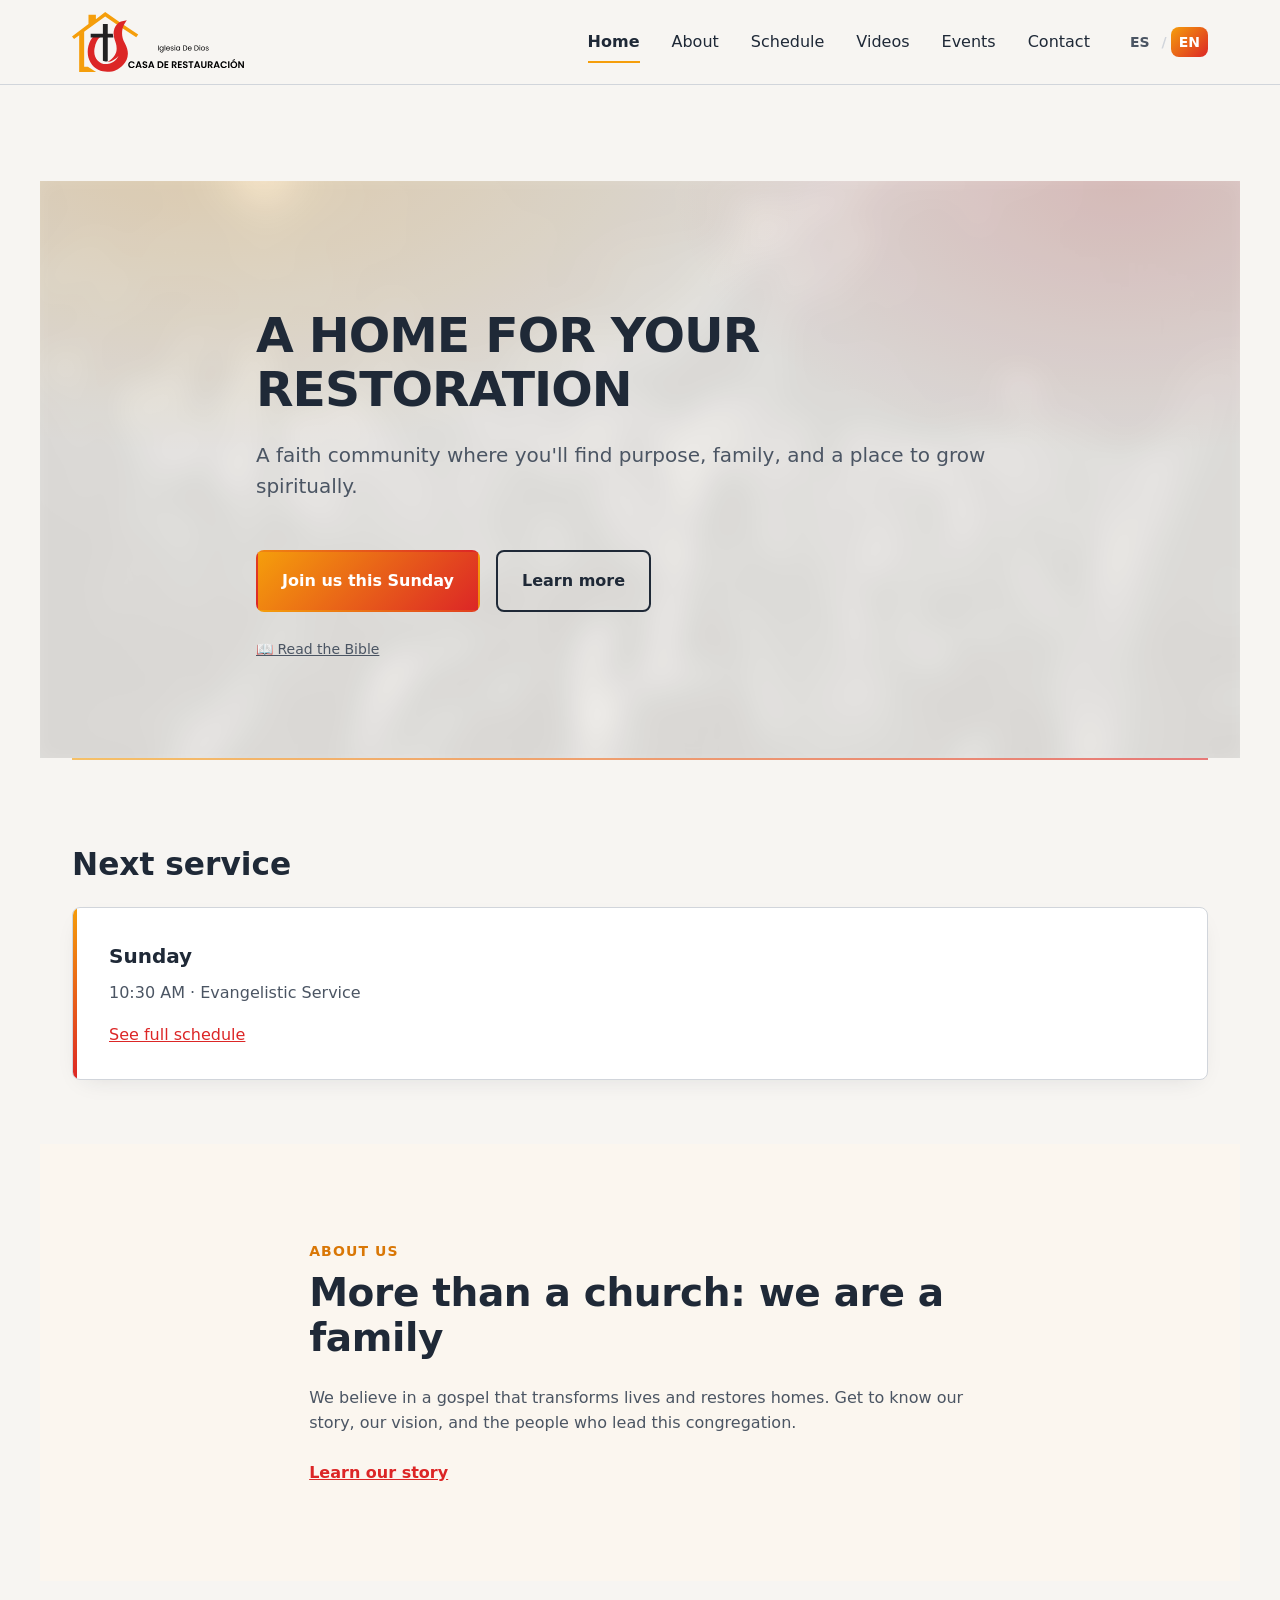
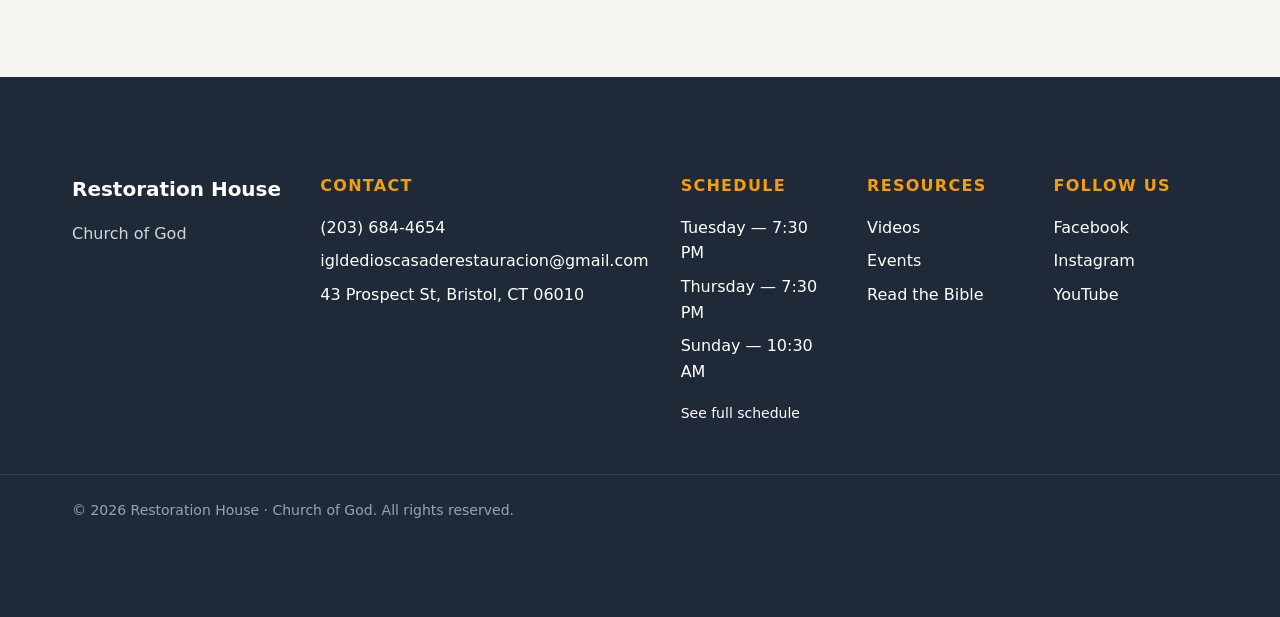
==== en/index.html @ dccf90e0 "Primera Version Del Sitio" ====
<!DOCTYPE html>
<html lang="en">
<head>
<meta charset="UTF-8">
<meta name="viewport" content="width=device-width, initial-scale=1.0">
<title>Restoration House — Church of God</title>

<link rel="stylesheet" href="../tokens.css">
<link rel="stylesheet" href="../layout.css">
<link rel="stylesheet" href="../home.css">
</head>
<body>

  <a class="skip-link" href="#main-content">Skip to main content</a>

  <!-- ==========================================================
       HEADER (shared design, English copy)
       ========================================================== -->
  <header class="site-header" data-component="Header">
    <div class="site-header__inner">

      <a class="site-header__brand" href="index.html" aria-label="Restoration House — Home">
        <img class="site-header__logo" src="../assets/logo.svg" alt="Restoration House — Church of God">
      </a>

      <button
        class="nav-toggle"
        type="button"
        aria-expanded="false"
        aria-controls="primary-navigation"
        data-nav-toggle
      >
        <span class="nav-toggle__bar"></span>
        <span class="nav-toggle__bar"></span>
        <span class="nav-toggle__bar"></span>
        <span class="visually-hidden">Open menu</span>
      </button>

      <div class="site-header__nav-group">
        <nav class="site-nav" id="primary-navigation" aria-label="Main navigation" data-nav>
          <ul class="site-nav__list">
            <li><a href="index.html" aria-current="page">Home</a></li>
            <li><a href="about.html">About</a></li>
            <li><a href="schedule.html">Schedule</a></li>
            <li><a href="videos.html">Videos</a></li>
            <li><a href="events.html">Events</a></li>
            <li><a href="contact.html">Contact</a></li>
          </ul>
        </nav>

        <div class="lang-switch" aria-label="Language selector">
          <a href="../index.html" lang="es" hreflang="es">ES</a>
          <span class="lang-switch__divider" aria-hidden="true">/</span>
          <a href="index.html" aria-current="true" lang="en">EN</a>
        </div>
      </div>

    </div>
  </header>

  <!-- ==========================================================
       MAIN — Hero, ServiceHighlight, AboutTeaser
       ========================================================== -->
  <main id="main-content" class="site-main">
    <div class="container">

      <section class="hero" data-component="Hero" aria-labelledby="hero-heading">
        <div class="hero__photo" aria-hidden="true"></div>
        <div class="hero__inner">
          <h1 id="hero-heading" class="hero__title">
            A home for your restoration
          </h1>
          <p class="hero__lead">
            A faith community where you'll find purpose, family, and a place
            to grow spiritually.
          </p>
          <div class="hero__actions">
            <a class="btn btn--primary" href="#service-highlight">
              Join us this Sunday
            </a>
            <a class="btn btn--secondary" href="about.html">
              Learn more
            </a>
          </div>
          <p class="hero__resource">
            <a href="https://www.bible.com/" target="_blank" rel="noopener">
              📖 Read the Bible
            </a>
          </p>
        </div>
      </section>

      <section
        class="service-highlight"
        id="service-highlight"
        data-component="ServiceHighlight"
        aria-labelledby="service-highlight-heading"
      >
        <h2 id="service-highlight-heading" class="service-highlight__title">
          Next service
        </h2>

        <div
          class="service-highlight__card"
          data-service-highlight
          aria-live="polite"
        >
          <p class="service-highlight__loading" data-service-loading>
            Loading schedule…
          </p>
        </div>

        <template id="service-highlight-template">
          <p class="service-highlight__day"></p>
          <p class="service-highlight__meta"></p>
          <a class="service-highlight__link" href="schedule.html">See full schedule</a>
        </template>
      </section>

      <section class="about-teaser" data-component="AboutTeaser" aria-labelledby="about-teaser-heading">
        <div class="about-teaser__content">
          <p class="about-teaser__eyebrow">About us</p>
          <h2 id="about-teaser-heading" class="about-teaser__title">
            More than a church: we are a family
          </h2>
          <p class="about-teaser__text">
            We believe in a gospel that transforms lives and restores homes.
            Get to know our story, our vision, and the people who lead this
            congregation.
          </p>
          <a class="about-teaser__link" href="about.html">
            Learn our story
          </a>
        </div>
      </section>

    </div>
  </main>

  <!-- ==========================================================
       FOOTER
       ========================================================== -->
  <footer class="site-footer" data-component="Footer">
    <div class="container site-footer__inner">

      <div class="site-footer__block">
        <h2 class="site-footer__heading">Restoration House</h2>
        <p class="site-footer__text">Church of God</p>
      </div>

      <div class="site-footer__block">
        <h3 class="site-footer__heading site-footer__heading--small">Contact</h3>
        <ul class="site-footer__list">
          <li><a href="tel:+12036844654">(203) 684-4654</a></li>
          <li><a href="mailto:igldedioscasaderestauracion@gmail.com">igldedioscasaderestauracion@gmail.com</a></li>
          <li>43 Prospect St, Bristol, CT 06010</li>
        </ul>
      </div>

      <div class="site-footer__block">
        <h3 class="site-footer__heading site-footer__heading--small">Schedule</h3>
        <ul class="site-footer__list" data-footer-schedule>
          <!-- Populated by ../home.js from data/horarios.json -->
        </ul>
        <a class="site-footer__link-inline" href="schedule.html">See full schedule</a>
      </div>

      <div class="site-footer__block">
        <h3 class="site-footer__heading site-footer__heading--small">Resources</h3>
        <ul class="site-footer__list">
          <li><a href="videos.html">Videos</a></li>
          <li><a href="events.html">Events</a></li>
          <li><a href="https://www.bible.com/" target="_blank" rel="noopener">Read the Bible</a></li>
        </ul>
      </div>

      <div class="site-footer__block">
        <h3 class="site-footer__heading site-footer__heading--small">Follow us</h3>
        <ul class="site-footer__social">
          <li><a href="#" aria-label="Restoration House on Facebook">Facebook</a></li>
          <li><a href="#" aria-label="Restoration House on Instagram">Instagram</a></li>
          <li><a href="#" aria-label="Restoration House on YouTube">YouTube</a></li>
        </ul>
      </div>

    </div>

    <div class="site-footer__legal">
      <div class="container">
        <p>&copy; <span data-current-year>2026</span> Restoration House · Church of God. All rights reserved.</p>
      </div>
    </div>
  </footer>

  <script src="../layout.js"></script>
  <script src="../home.js"></script>
</body>
</html>
---- tokens.css ----
/* ==========================================================================
   Casa de Restauración — Iglesia De Dios
   tokens.css — Fuente única de verdad para color, tipografía y espaciado.
   Ningún componente debe usar valores hardcodeados fuera de este archivo.
   ========================================================================== */

:root {

  /* ------------------------------------------------------------------------
     1. COLOR
     Oro y rojo son acentos (~10% combinado), nunca fondos dominantes.
     ------------------------------------------------------------------------ */

  /* Acento primario — Oro Gloria */
  --color-gold: #F59E0B;
  --color-gold-hover: #D97706;

  /* Acento secundario — Rojo Escarlata */
  --color-scarlet: #DC2626;
  --color-scarlet-hover: #B91C1C;

  /* Neutros — Gris Base */
  --color-base: #1F2937;
  --color-base-soft: #4B5563;

  /* Superficies */
  --color-surface: #FFFFFF;
  --color-surface-alt: #F9FAFB;

  /* Foco / accesibilidad */
  --color-focus: #F59E0B;

  /* Estados de formulario */
  --color-border-default: #D1D5DB;
  --color-error: #DC2626;
  --color-success: #16A34A;

  /* Fondo base del sitio — crema cálido, no blanco puro.
     Es lo que rompe la sensación de "plantilla" en todas las secciones,
     no solo en el Hero. */
  --color-cream: #F7F5F2;

  /* Superficie de firma (reservada; ya no es el fondo del Hero) */
  --color-ink: #14110F;
  --color-ink-soft: #241E1A;
  --color-on-ink: #FFFFFF;
  --color-on-ink-soft: #C9C2BA;

  /* Superficie cálida alterna — reemplaza el gris plano entre secciones */
  --color-surface-warm: #FBF6EF;

  /* Degradado de marca — la "llama" del logo, usado con moderación
     en glows, divisores de sección y el botón primario. */
  --gradient-flame: linear-gradient(135deg, var(--color-gold) 0%, var(--color-scarlet) 100%);
  --gradient-flame-soft: linear-gradient(135deg, var(--color-gold-hover) 0%, var(--color-scarlet-hover) 100%);
  --shadow-elevated: 0 20px 60px -20px rgba(220, 38, 38, 0.35);

  /* ------------------------------------------------------------------------
     2. TIPOGRAFÍA
     Escala modular: base 16px, razón 1.25 (tercera mayor).
     Tamaños en rem para respetar preferencias de zoom del usuario.
     ------------------------------------------------------------------------ */

  /* Familias (asignar la fuente real en el proyecto de fuentes) */
  --font-display: 'Sans Display', system-ui, sans-serif;
  --font-body: 'Sans Body', system-ui, sans-serif;

  /* Tamaños — desktop */
  --text-h1: 3.052rem;      /* ~49px */
  --text-h2: 2.441rem;      /* ~39px */
  --text-h3: 1.953rem;      /* ~31px */
  --text-h4: 1.25rem;       /* ~20px */
  --text-body-lg: 1.25rem;  /* ~20px */
  --text-body: 1rem;        /* 16px  — piso mínimo, nunca baja de aquí */
  --text-small: 0.875rem;   /* ~14px */
  --text-eyebrow: 0.875rem; /* ~14px */

  /* Tamaños — móvil (sobrescribir en breakpoint, ver ejemplo abajo) */
  --text-h1-mobile: 2.441rem;
  --text-h2-mobile: 1.953rem;
  --text-h3-mobile: 1.563rem;
  --text-h4-mobile: 1.125rem;
  --text-body-lg-mobile: 1.125rem;
  --text-eyebrow-mobile: 0.8125rem;

  /* Pesos */
  --font-weight-regular: 400;
  --font-weight-medium: 500;
  --font-weight-semibold: 600;
  --font-weight-bold: 700;

  /* Line-height */
  --leading-h1: 1.1;
  --leading-h2: 1.15;
  --leading-h3: 1.2;
  --leading-h4: 1.3;
  --leading-body: 1.6;
  --leading-body-lg: 1.55;
  --leading-small: 1.5;
  --leading-eyebrow: 1.2;

  /* Letter-spacing */
  --tracking-h1: -0.02em;
  --tracking-h2: -0.01em;
  --tracking-h3: 0em;
  --tracking-body: 0em;
  --tracking-small: 0.01em;
  --tracking-eyebrow: 0.08em;

  /* Ancho máximo de lectura */
  --measure-max: 65ch;

  /* ------------------------------------------------------------------------
     3. ESPACIADO
     Sistema en base 8px. Prohibido usar valores fuera de esta escala.
     ------------------------------------------------------------------------ */

  --space-1: 0.25rem;  /* 4px  — ajustes micro (icono ↔ texto) */
  --space-2: 0.5rem;   /* 8px  — interior de badges, gaps mínimos */
  --space-3: 1rem;     /* 16px — padding interno de botones e inputs */
  --space-4: 1.5rem;   /* 24px — padding interno de tarjetas */
  --space-5: 2rem;     /* 32px — separación entre bloques de una sección */
  --space-6: 3rem;     /* 48px — margen entre subsecciones */
  --space-7: 4rem;     /* 64px — padding vertical de sección (móvil) */
  --space-8: 6rem;     /* 96px — padding vertical de sección (desktop) */
  --space-9: 8rem;     /* 128px — separación hero / momentos de respiro */

  /* ------------------------------------------------------------------------
     4. LAYOUT
     ------------------------------------------------------------------------ */

  --container-max: 1200px;
  --container-padding-mobile: var(--space-4);
  --container-padding-desktop: var(--space-5);

  /* ------------------------------------------------------------------------
     5. INTERACCIÓN
     ------------------------------------------------------------------------ */

  --transition-interactive: all 150ms ease-out;
  --radius-default: 8px;
  --focus-ring: 3px solid var(--color-focus);
  --focus-ring-offset: 2px;
  --tap-target-min: 44px;
}

/* ==========================================================================
   Ajuste responsivo de escala tipográfica.
   Ejemplo de aplicación — el componente consume --text-h1, etc.,
   y este breakpoint reasigna el valor mobile al token base.
   ========================================================================== */
@media (max-width: 768px) {
  :root {
    --text-h1: var(--text-h1-mobile);
    --text-h2: var(--text-h2-mobile);
    --text-h3: var(--text-h3-mobile);
    --text-h4: var(--text-h4-mobile);
    --text-body-lg: var(--text-body-lg-mobile);
    --text-eyebrow: var(--text-eyebrow-mobile);
  }
}

/* ==========================================================================
   Accesibilidad — respeta la preferencia de movimiento reducido.
   ========================================================================== */
@media (prefers-reduced-motion: reduce) {
  :root {
    --transition-interactive: none;
  }
}
---- layout.css ----
/* ==========================================================================
   layout.css — Header, contenedor principal y Footer.
   Toda medida, color y tipografía proviene de tokens.css.
   No se introducen valores mágicos en este archivo.
   ========================================================================== */

/* --------------------------------------------------------------------------
   Reset mínimo + base
   -------------------------------------------------------------------------- */
*, *::before, *::after { box-sizing: border-box; }

body {
  margin: 0;
  font-family: var(--font-body);
  font-size: var(--text-body);
  line-height: var(--leading-body);
  color: var(--color-base);
  /* Crema cálido en todo el sitio — el Hero añade su propio resplandor
     de color arriba, que se desvanece hacia este mismo tono. */
  background: var(--color-cream);
}

.visually-hidden {
  position: absolute;
  width: 1px; height: 1px;
  padding: 0; margin: -1px;
  overflow: hidden;
  clip: rect(0, 0, 0, 0);
  white-space: nowrap;
  border: 0;
}

.skip-link {
  position: absolute;
  left: var(--space-3);
  top: -100px;
  background: var(--color-base);
  color: var(--color-surface);
  padding: var(--space-2) var(--space-4);
  border-radius: var(--radius-default);
  z-index: 100;
  transition: var(--transition-interactive);
}
.skip-link:focus {
  top: var(--space-3);
  outline: var(--focus-ring);
  outline-offset: var(--focus-ring-offset);
}

/* --------------------------------------------------------------------------
   Contenedor principal — regla única de ancho para todo el sitio
   -------------------------------------------------------------------------- */
.container {
  max-width: var(--container-max);
  margin-inline: auto;
  padding-inline: var(--container-padding-mobile);
}

@media (min-width: 768px) {
  .container {
    padding-inline: var(--container-padding-desktop);
  }
}

/* --------------------------------------------------------------------------
   HEADER — sticky
   -------------------------------------------------------------------------- */
.site-header {
  position: sticky;
  top: 0;
  z-index: 50;
  background: rgba(247, 245, 242, 0.92);
  backdrop-filter: blur(8px);
  border-bottom: 1px solid var(--color-border-default);
}

.site-header__inner {
  max-width: var(--container-max);
  margin-inline: auto;
  padding-inline: var(--container-padding-mobile);
  height: 84px;
  display: flex;
  align-items: center;
  justify-content: space-between;
  gap: var(--space-4);
}

.site-header__nav-group {
  display: flex;
  align-items: center;
  gap: var(--space-5);
}

@media (min-width: 768px) {
  .site-header__inner {
    padding-inline: var(--container-padding-desktop);
  }
}

.site-header__brand {
  display: flex;
  align-items: center;
  gap: var(--space-2);
  text-decoration: none;
  color: var(--color-base);
  flex-shrink: 0;
}

.site-header__logo {
  height: 60px;
  width: auto;
  display: block;
}

/* --------------------------------------------------------------------------
   Navegación primaria
   -------------------------------------------------------------------------- */
.site-nav__list {
  list-style: none;
  display: flex;
  gap: var(--space-5);
  margin: 0;
  padding: 0;
}

.site-nav__list a {
  position: relative;
  display: inline-block;
  padding-block: var(--space-2);
  color: var(--color-base);
  text-decoration: none;
  font-weight: var(--font-weight-medium);
  font-size: var(--text-body);
  transition: var(--transition-interactive);
}

/* Subrayado oro animado — crece de 0 a 100% en hover */
.site-nav__list a::after {
  content: "";
  position: absolute;
  left: 0;
  bottom: 0;
  height: 2px;
  width: 0%;
  background: var(--color-gold);
  transition: var(--transition-interactive);
}

.site-nav__list a:hover::after {
  width: 100%;
}

/* Página actual — subrayado persistente + peso mayor */
.site-nav__list a[aria-current="page"] {
  font-weight: var(--font-weight-semibold);
}
.site-nav__list a[aria-current="page"]::after {
  width: 100%;
}

.site-nav__list a:focus-visible {
  outline: var(--focus-ring);
  outline-offset: var(--focus-ring-offset);
  border-radius: 2px;
}

/* --------------------------------------------------------------------------
   Toggle de menú móvil
   -------------------------------------------------------------------------- */
.nav-toggle {
  display: none;
  flex-direction: column;
  justify-content: center;
  gap: 5px;
  width: var(--tap-target-min);
  height: var(--tap-target-min);
  background: none;
  border: none;
  cursor: pointer;
}

.nav-toggle__bar {
  width: 24px;
  height: 2px;
  background: var(--color-base);
  transition: var(--transition-interactive);
}

.nav-toggle:focus-visible {
  outline: var(--focus-ring);
  outline-offset: var(--focus-ring-offset);
}

@media (max-width: 767px) {
  .nav-toggle { display: flex; }

  .site-nav {
    position: absolute;
    top: 84px;
    left: 0;
    right: 0;
    background: var(--color-surface);
    border-bottom: 1px solid var(--color-border-default);
    max-height: 0;
    overflow: hidden;
    transition: var(--transition-interactive);
  }

  .site-nav[data-open="true"] {
    max-height: 320px;
  }

  .site-nav__list {
    flex-direction: column;
    gap: 0;
    padding: var(--space-3) var(--container-padding-mobile) var(--space-4);
  }

  .site-nav__list a {
    display: block;
    padding-block: var(--space-3);
  }
}

/* --------------------------------------------------------------------------
   LANGUAGE SWITCH — selector ES / EN en el header
   -------------------------------------------------------------------------- */
.lang-switch {
  display: flex;
  align-items: center;
  gap: var(--space-1);
  font-size: var(--text-small);
  font-weight: var(--font-weight-semibold);
}

.lang-switch a {
  padding: var(--space-1) var(--space-2);
  border-radius: var(--radius-default);
  color: var(--color-base-soft);
  text-decoration: none;
  transition: var(--transition-interactive);
}

.lang-switch a:hover {
  color: var(--color-scarlet);
}

.lang-switch a:focus-visible {
  outline: var(--focus-ring);
  outline-offset: var(--focus-ring-offset);
}

.lang-switch a[aria-current="true"] {
  color: var(--color-surface);
  background: var(--gradient-flame);
}

.lang-switch__divider {
  color: var(--color-border-default);
}

/* --------------------------------------------------------------------------
   BUTTON — componente compartido (Home, CTABand de páginas internas, etc.)
   -------------------------------------------------------------------------- */
.btn {
  display: inline-flex;
  align-items: center;
  justify-content: center;
  min-height: var(--tap-target-min);
  padding: var(--space-3) var(--space-4);
  border-radius: var(--radius-default);
  font-weight: var(--font-weight-semibold);
  text-decoration: none;
  font-size: var(--text-body);
  transition: var(--transition-interactive);
  border: 2px solid transparent;
  cursor: pointer;
}

.btn--primary {
  background: var(--gradient-flame);
  color: var(--color-on-ink);
}
.btn--primary:hover {
  background: var(--gradient-flame-soft);
  transform: translateY(-1px);
  box-shadow: var(--shadow-elevated);
}
.btn--primary:active {
  transform: translateY(0);
  box-shadow: none;
}
.btn--primary:focus-visible {
  outline: var(--focus-ring);
  outline-offset: var(--focus-ring-offset);
}

.btn--secondary {
  background: transparent;
  border-color: var(--color-base);
  color: var(--color-base);
}
.btn--secondary:hover {
  background: var(--color-base);
  color: var(--color-surface);
}
.btn--secondary:active {
  background: #111827;
}
.btn--secondary:focus-visible {
  outline: var(--focus-ring);
  outline-offset: var(--focus-ring-offset);
}

/* Variante para uso sobre --color-ink (ej. Hero): invierte el contraste */
.btn--on-ink {
  border-color: var(--color-on-ink-soft);
  color: var(--color-on-ink);
}
.btn--on-ink:hover {
  background: var(--color-on-ink);
  color: var(--color-ink);
}
.btn--on-ink:active {
  background: var(--color-on-ink-soft);
}

/* --------------------------------------------------------------------------
   PAGE HEADER + BREADCRUMB — compartido por todas las páginas internas
   -------------------------------------------------------------------------- */
.breadcrumb {
  display: flex;
  gap: var(--space-2);
  align-items: center;
  font-size: var(--text-small);
  color: var(--color-base-soft);
  margin-bottom: var(--space-4);
}

.breadcrumb a {
  color: var(--color-base-soft);
  text-decoration: none;
  transition: var(--transition-interactive);
}
.breadcrumb a:hover {
  color: var(--color-scarlet);
}
.breadcrumb a:focus-visible {
  outline: var(--focus-ring);
  outline-offset: var(--focus-ring-offset);
}

.breadcrumb [aria-current="page"] {
  color: var(--color-base);
  font-weight: var(--font-weight-medium);
}

.page-header {
  max-width: var(--measure-max);
  padding-block-end: var(--space-6);
}

.page-header__title {
  font-family: var(--font-display);
  font-size: var(--text-h1);
  font-weight: var(--font-weight-bold);
  line-height: var(--leading-h1);
  letter-spacing: var(--tracking-h1);
  color: var(--color-base);
  margin: 0 0 var(--space-3);
}

.page-header__lead {
  font-size: var(--text-body-lg);
  line-height: var(--leading-body-lg);
  color: var(--color-base-soft);
  margin: 0;
}

/* --------------------------------------------------------------------------
   CTA BAND — cierre estándar compartido por páginas internas
   -------------------------------------------------------------------------- */
.cta-band {
  padding-block: var(--space-8);
  position: relative;
  text-align: center;
}
.cta-band::before {
  content: "";
  position: absolute;
  top: 0; left: 0; right: 0;
  height: 2px;
  background: var(--gradient-flame);
  opacity: 0.6;
}

.cta-band__title {
  font-family: var(--font-display);
  font-size: var(--text-h3);
  font-weight: var(--font-weight-semibold);
  color: var(--color-base);
  margin: 0 0 var(--space-2);
}

.cta-band__text {
  font-size: var(--text-body);
  color: var(--color-base-soft);
  margin: 0 0 var(--space-5);
}

/* --------------------------------------------------------------------------
   MAIN
   -------------------------------------------------------------------------- */
.site-main {
  padding-block: var(--space-7);
}

@media (min-width: 1024px) {
  .site-main {
    padding-block: var(--space-8);
  }
}

/* --------------------------------------------------------------------------
   FOOTER
   -------------------------------------------------------------------------- */
.site-footer {
  background: var(--color-base);
  color: var(--color-surface);
  padding-block: var(--space-8);
}

.site-footer__inner {
  display: grid;
  grid-template-columns: 1fr;
  gap: var(--space-6);
}

@media (min-width: 768px) {
  .site-footer__inner {
    grid-template-columns: 1.4fr 1fr 1fr;
    gap: var(--space-5);
  }
}

@media (min-width: 1024px) {
  .site-footer__inner {
    grid-template-columns: 1.4fr 1fr 1fr 1fr 1fr;
  }
}

.site-footer__heading {
  font-family: var(--font-display);
  font-size: var(--text-h4);
  font-weight: var(--font-weight-semibold);
  margin: 0 0 var(--space-3);
  color: var(--color-surface);
}

.site-footer__heading--small {
  font-size: var(--text-body);
  text-transform: uppercase;
  letter-spacing: var(--tracking-eyebrow);
  color: var(--color-gold);
}

.site-footer__text {
  margin: 0;
  color: #D1D5DB;
}

.site-footer__list,
.site-footer__social {
  list-style: none;
  margin: 0 0 var(--space-3);
  padding: 0;
  display: flex;
  flex-direction: column;
  gap: var(--space-2);
}

.site-footer__list a,
.site-footer__social a,
.site-footer__link-inline {
  color: var(--color-surface);
  text-decoration: none;
  border-bottom: 1px solid transparent;
  transition: var(--transition-interactive);
}

.site-footer__list a:hover,
.site-footer__social a:hover,
.site-footer__link-inline:hover {
  color: var(--color-gold);
  border-bottom-color: var(--color-gold);
}

.site-footer__list a:focus-visible,
.site-footer__social a:focus-visible,
.site-footer__link-inline:focus-visible {
  outline: var(--focus-ring);
  outline-offset: var(--focus-ring-offset);
}

.site-footer__link-inline {
  display: inline-block;
  font-size: var(--text-small);
}

.site-footer__legal {
  border-top: 1px solid #374151;
  margin-top: var(--space-6);
  padding-top: var(--space-4);
}

.site-footer__legal p {
  margin: 0;
  font-size: var(--text-small);
  color: #9CA3AF;
}
---- home.css ----
/* ==========================================================================
   home.css — Estilos específicos de la página Home.
   Header/Footer viven en layout.css; este archivo solo cubre
   Hero, ServiceHighlight y AboutTeaser.
   ========================================================================== */

/* --------------------------------------------------------------------------
   HERO
   Fondo crema con dos resplandores suaves (oro y escarlata) posicionados
   arriba, que se desvanecen hacia el mismo crema del resto del sitio.
   Esta transición de color es la firma visual de la página.
   -------------------------------------------------------------------------- */
.hero {
  position: relative;
  overflow: hidden;
  max-width: none;
  margin-inline: calc(-1 * var(--container-padding-mobile));
  padding: var(--space-9) var(--container-padding-mobile) var(--space-8);
  background:
    radial-gradient(1100px 600px at 15% -10%, rgba(245, 158, 11, 0.22), transparent 55%),
    radial-gradient(900px 550px at 90% 0%, rgba(220, 38, 38, 0.16), transparent 50%),
    var(--color-cream);
  color: var(--color-base);
}

@media (min-width: 768px) {
  .hero {
    margin-inline: calc(-1 * var(--container-padding-desktop));
    padding-inline: var(--container-padding-desktop);
  }
}

/* Capa de fotografía: muy desenfocada y tenue, en escala de grises,
   mezclada por "multiply" para que se funda con el crema en vez de
   verse como una foto pegada encima. */
.hero__photo {
  position: absolute;
  inset: -20px;
  background: url('assets/hero-bg.jpg') center 30% / cover no-repeat;
  filter: blur(16px) grayscale(1) contrast(1.05);
  opacity: 0.12;
  mix-blend-mode: multiply;
  z-index: 0;
}

.hero__inner {
  position: relative;
  z-index: 1;
  max-width: 48rem;
  margin-inline: auto;
}

.hero__eyebrow {
  font-size: var(--text-eyebrow);
  font-weight: var(--font-weight-semibold);
  letter-spacing: var(--tracking-eyebrow);
  text-transform: uppercase;
  color: var(--color-scarlet);
  margin: 0 0 var(--space-3);
}

.hero__title {
  font-family: var(--font-display);
  font-size: var(--text-h1);
  font-weight: var(--font-weight-bold);
  line-height: var(--leading-h1);
  letter-spacing: var(--tracking-h1);
  text-transform: uppercase;
  color: var(--color-base);
  margin: 0 0 var(--space-4);
}

.hero__lead {
  font-size: var(--text-body-lg);
  line-height: var(--leading-body-lg);
  color: var(--color-base-soft);
  max-width: var(--measure-max);
  margin: 0 0 var(--space-6);
}

.hero__actions {
  display: flex;
  flex-wrap: wrap;
  gap: var(--space-3);
}

.hero__resource {
  margin: var(--space-4) 0 0;
}

.hero__resource a {
  color: var(--color-base-soft);
  font-size: var(--text-small);
  font-weight: var(--font-weight-medium);
  text-decoration: underline;
  transition: var(--transition-interactive);
}
.hero__resource a:hover {
  color: var(--color-scarlet);
}
.hero__resource a:focus-visible {
  outline: var(--focus-ring);
  outline-offset: var(--focus-ring-offset);
}

/* Los estilos de .btn (componente compartido) ahora viven en layout.css,
   ya que se usan tanto en el Home como en el CTABand de páginas internas. */

/* --------------------------------------------------------------------------
   SERVICE HIGHLIGHT
   -------------------------------------------------------------------------- */
.service-highlight {
  padding-block: var(--space-7);
  position: relative;
}

/* Divisor de firma — reemplaza el hairline gris genérico */
.service-highlight::before {
  content: "";
  position: absolute;
  top: 0;
  left: 0;
  right: 0;
  height: 2px;
  background: var(--gradient-flame);
  opacity: 0.6;
}

.service-highlight__title {
  font-family: var(--font-display);
  font-size: var(--text-h3);
  font-weight: var(--font-weight-semibold);
  line-height: var(--leading-h3);
  color: var(--color-base);
  margin: var(--space-4) 0 var(--space-4);
}

.service-highlight__card {
  position: relative;
  background: var(--color-surface);
  border: 1px solid var(--color-border-default);
  border-radius: var(--radius-default);
  padding: var(--space-5) var(--space-5) var(--space-5) calc(var(--space-5) + var(--space-1));
  display: flex;
  flex-direction: column;
  gap: var(--space-2);
  box-shadow: 0 8px 24px -12px rgba(31, 41, 55, 0.15);
  overflow: hidden;
}

.service-highlight__card::before {
  content: "";
  position: absolute;
  top: 0;
  left: 0;
  bottom: 0;
  width: 4px;
  background: var(--gradient-flame);
}

.service-highlight__loading {
  margin: 0;
  color: var(--color-base-soft);
  font-size: var(--text-small);
}

.service-highlight__day {
  font-family: var(--font-display);
  font-size: var(--text-h4);
  font-weight: var(--font-weight-semibold);
  color: var(--color-base);
  margin: 0;
}

.service-highlight__meta {
  font-size: var(--text-body);
  color: var(--color-base-soft);
  margin: 0;
}

.service-highlight__link {
  align-self: flex-start;
  margin-top: var(--space-2);
  color: var(--color-scarlet);
  font-weight: var(--font-weight-medium);
  text-decoration: underline;
  transition: var(--transition-interactive);
}
.service-highlight__link:hover {
  color: var(--color-scarlet-hover);
}
.service-highlight__link:focus-visible {
  outline: var(--focus-ring);
  outline-offset: var(--focus-ring-offset);
}

/* Estado de error — mismo componente, distinto contenido inyectado por home.js */
.service-highlight__error {
  margin: 0;
  color: var(--color-error);
  font-size: var(--text-small);
}

/* --------------------------------------------------------------------------
   ABOUT TEASER
   -------------------------------------------------------------------------- */
.about-teaser {
  padding-block: var(--space-8);
  margin-inline: calc(-1 * var(--container-padding-mobile));
  padding-inline: var(--container-padding-mobile);
  background: var(--color-surface-warm);
}

@media (min-width: 768px) {
  .about-teaser {
    margin-inline: calc(-1 * var(--container-padding-desktop));
    padding-inline: var(--container-padding-desktop);
  }
}

.about-teaser__content {
  max-width: var(--measure-max);
  margin-inline: auto;
}

.about-teaser__eyebrow {
  font-size: var(--text-eyebrow);
  font-weight: var(--font-weight-semibold);
  letter-spacing: var(--tracking-eyebrow);
  text-transform: uppercase;
  color: var(--color-gold-hover);
  margin: 0 0 var(--space-2);
}

.about-teaser__title {
  font-family: var(--font-display);
  font-size: var(--text-h2);
  font-weight: var(--font-weight-bold);
  line-height: var(--leading-h2);
  letter-spacing: var(--tracking-h2);
  color: var(--color-base);
  margin: 0 0 var(--space-4);
}

.about-teaser__text {
  font-size: var(--text-body);
  line-height: var(--leading-body);
  color: var(--color-base-soft);
  margin: 0 0 var(--space-4);
}

.about-teaser__link {
  color: var(--color-scarlet);
  font-weight: var(--font-weight-semibold);
  text-decoration: underline;
  transition: var(--transition-interactive);
}
.about-teaser__link:hover {
  color: var(--color-scarlet-hover);
}
.about-teaser__link:focus-visible {
  outline: var(--focus-ring);
  outline-offset: var(--focus-ring-offset);
}
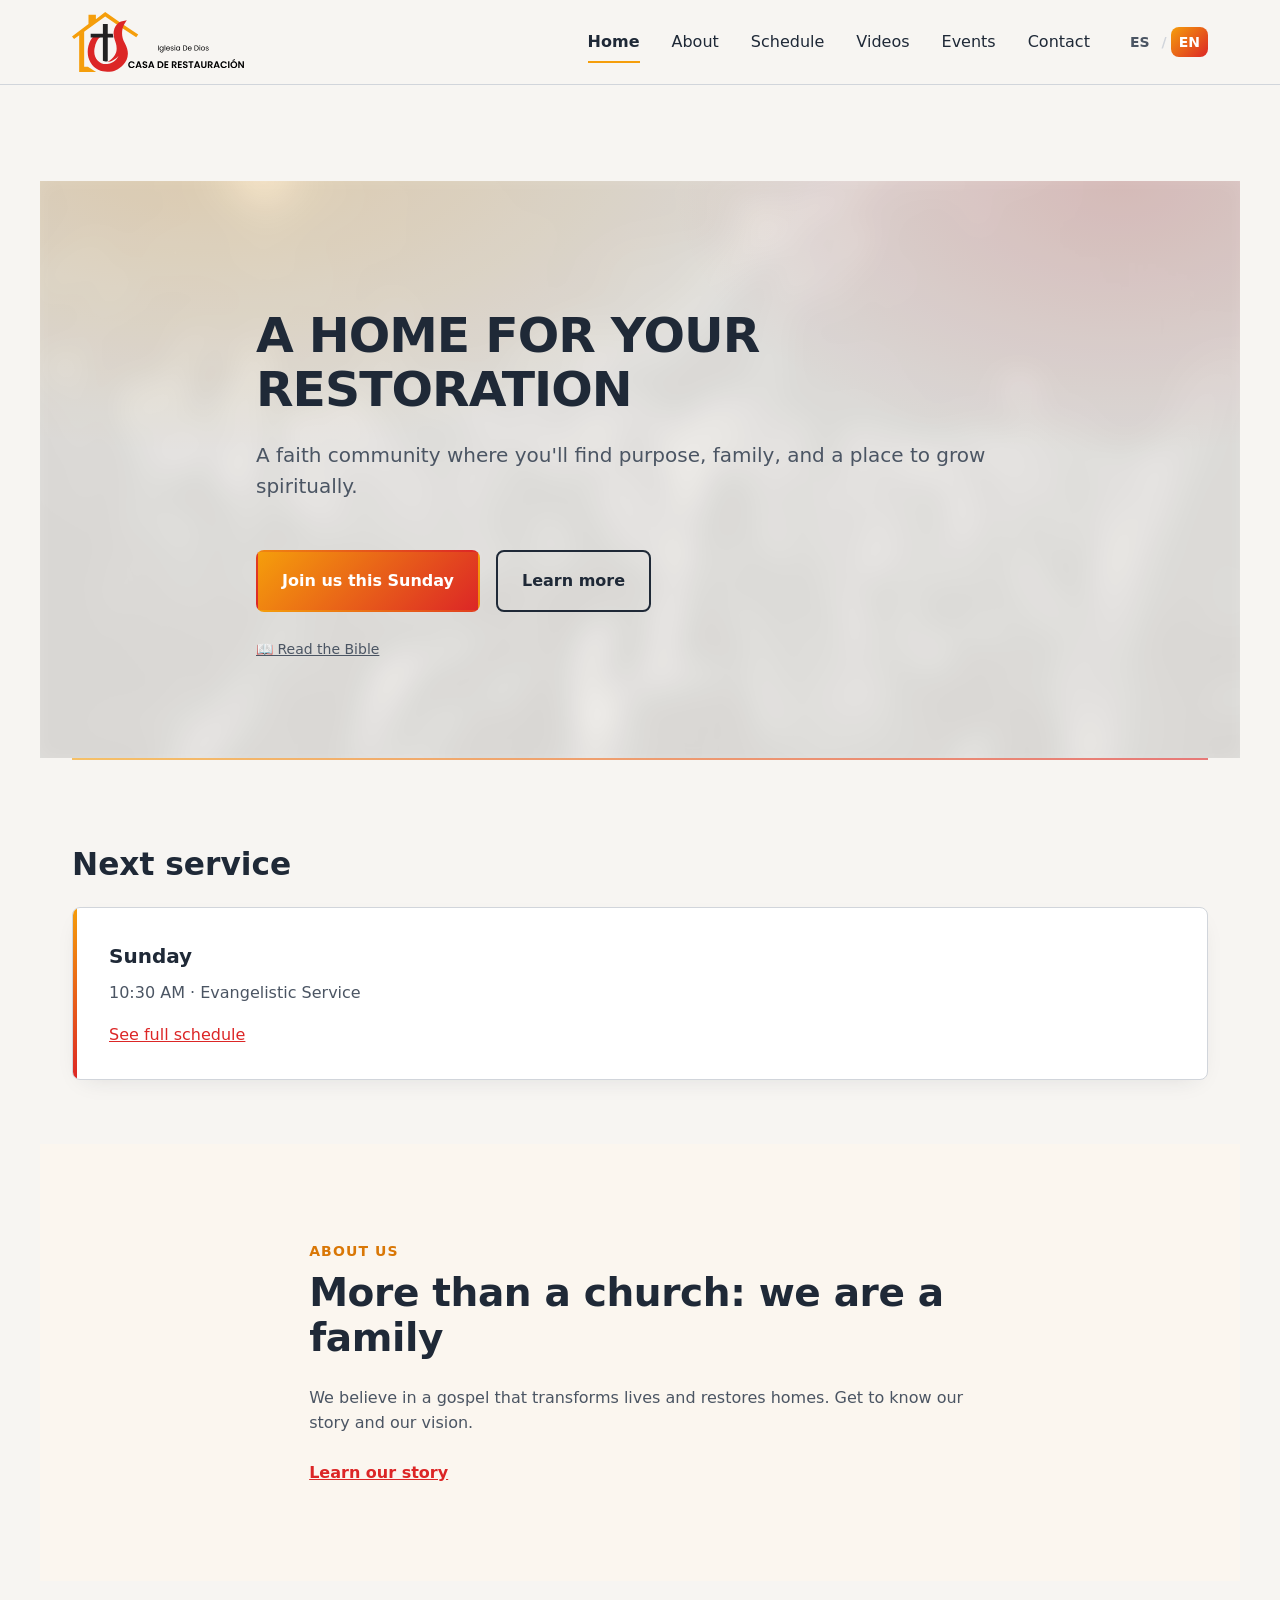
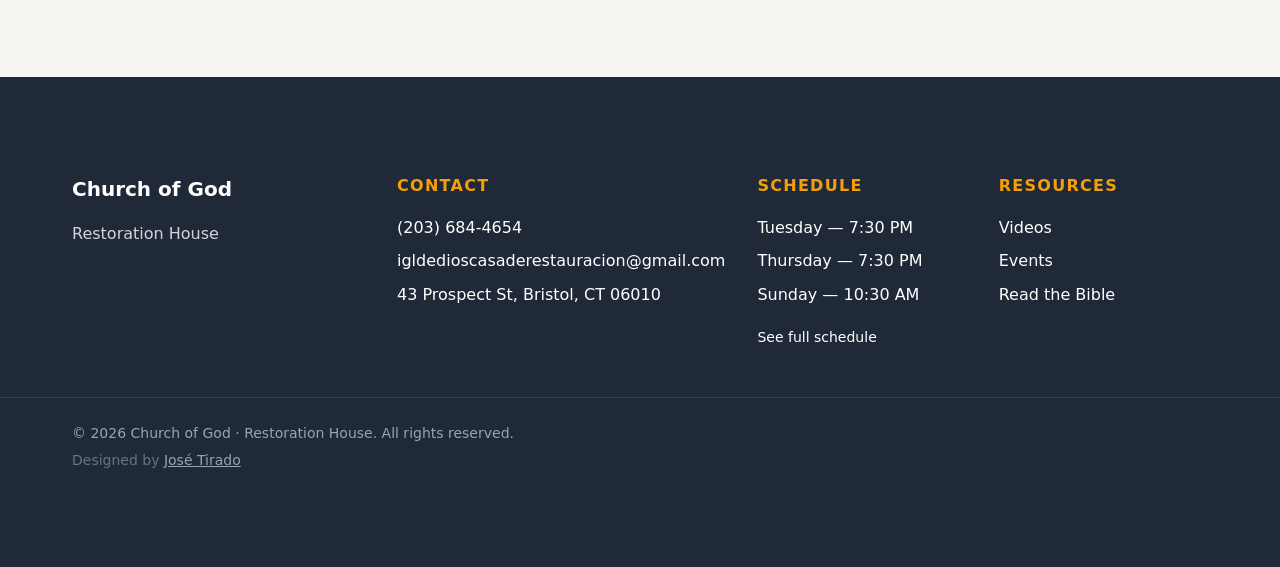
==== commit dc4dd193: "Mision, vision, creencias reales y ajustes de footer" ====
--- a/en/index.html
+++ b/en/index.html
@@ -125,8 +125,7 @@
           </h2>
           <p class="about-teaser__text">
             We believe in a gospel that transforms lives and restores homes.
-            Get to know our story, our vision, and the people who lead this
-            congregation.
+            Get to know our story and our vision.
           </p>
           <a class="about-teaser__link" href="about.html">
             Learn our story
@@ -144,8 +143,8 @@
     <div class="container site-footer__inner">
 
       <div class="site-footer__block">
-        <h2 class="site-footer__heading">Restoration House</h2>
-        <p class="site-footer__text">Church of God</p>
+        <h2 class="site-footer__heading">Church of God</h2>
+        <p class="site-footer__text">Restoration House</p>
       </div>
 
       <div class="site-footer__block">
@@ -174,20 +173,12 @@
         </ul>
       </div>
 
-      <div class="site-footer__block">
-        <h3 class="site-footer__heading site-footer__heading--small">Follow us</h3>
-        <ul class="site-footer__social">
-          <li><a href="#" aria-label="Restoration House on Facebook">Facebook</a></li>
-          <li><a href="#" aria-label="Restoration House on Instagram">Instagram</a></li>
-          <li><a href="#" aria-label="Restoration House on YouTube">YouTube</a></li>
-        </ul>
-      </div>
 
     </div>
 
     <div class="site-footer__legal">
       <div class="container">
-        <p>&copy; <span data-current-year>2026</span> Restoration House · Church of God. All rights reserved.</p>
+        <p>&copy; <span data-current-year>2026</span> Church of God · Restoration House. All rights reserved.<br class="site-footer__legal-break"><span class="site-footer__credit">Designed by <a href="mailto:jl.tir777@gmail.com">José Tirado</a></span></p>
       </div>
     </div>
   </footer>
--- a/layout.css
+++ b/layout.css
@@ -445,7 +445,7 @@
 
 @media (min-width: 1024px) {
   .site-footer__inner {
-    grid-template-columns: 1.4fr 1fr 1fr 1fr 1fr;
+    grid-template-columns: 1.4fr 1fr 1fr 1fr;
   }
 }
 
@@ -517,4 +517,29 @@
   margin: 0;
   font-size: var(--text-small);
   color: #9CA3AF;
-}
+  line-height: 1.6;
+}
+
+.site-footer__legal-break {
+  display: block;
+  content: "";
+  margin-top: var(--space-1);
+}
+
+.site-footer__credit {
+  font-size: var(--text-small);
+  color: #6B7280;
+}
+
+.site-footer__credit a {
+  color: #9CA3AF;
+  text-decoration: underline;
+  transition: var(--transition-interactive);
+}
+.site-footer__credit a:hover {
+  color: var(--color-gold);
+}
+.site-footer__credit a:focus-visible {
+  outline: var(--focus-ring);
+  outline-offset: var(--focus-ring-offset);
+}
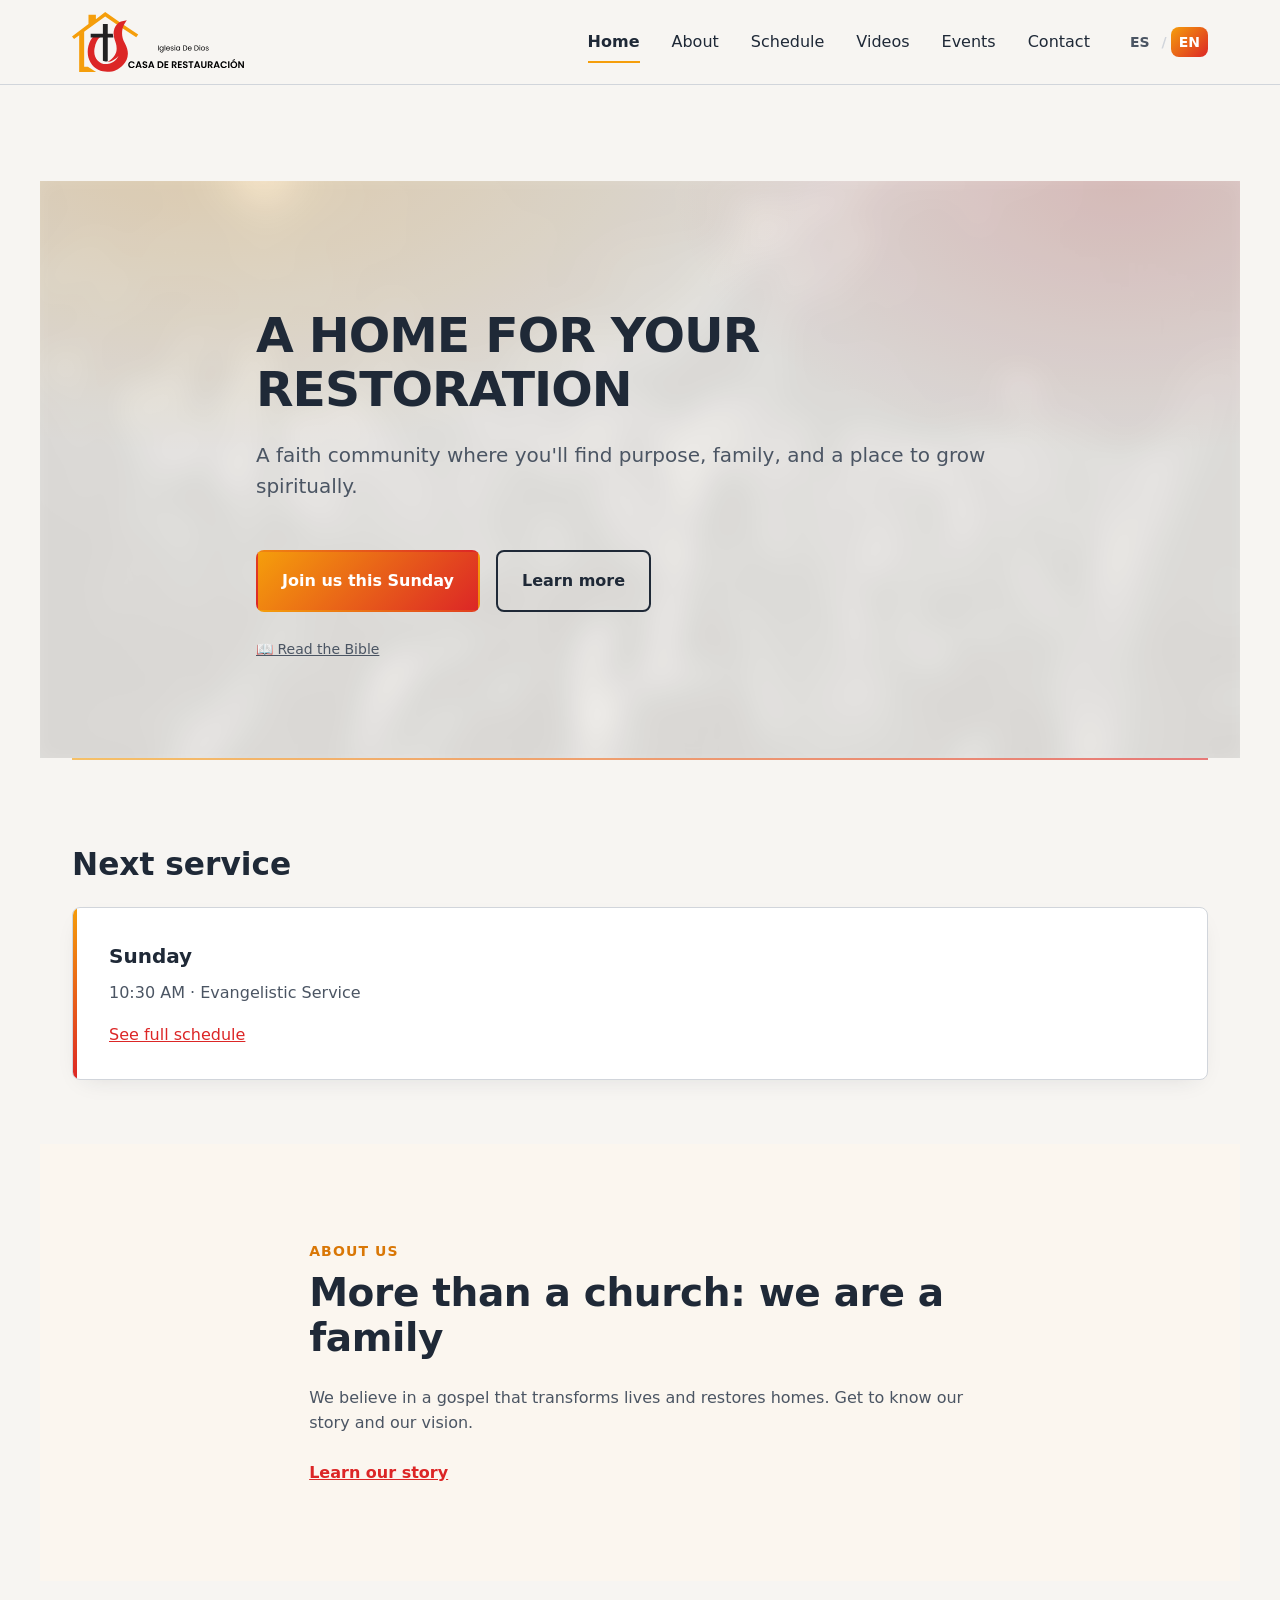
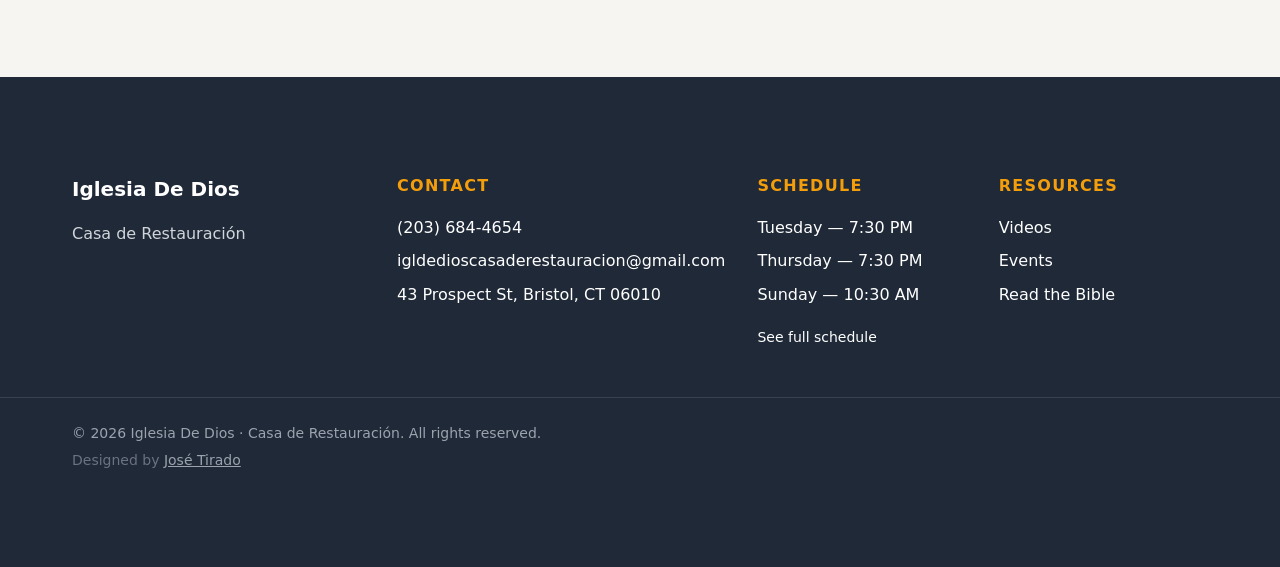
==== commit 663496f2: "Cambios Menores" ====
--- a/en/index.html
+++ b/en/index.html
@@ -3,7 +3,7 @@
 <head>
 <meta charset="UTF-8">
 <meta name="viewport" content="width=device-width, initial-scale=1.0">
-<title>Restoration House — Church of God</title>
+<title>Iglesia De Dios Casa de Restauración</title>
 
 <link rel="stylesheet" href="../tokens.css">
 <link rel="stylesheet" href="../layout.css">
@@ -19,8 +19,8 @@
   <header class="site-header" data-component="Header">
     <div class="site-header__inner">
 
-      <a class="site-header__brand" href="index.html" aria-label="Restoration House — Home">
-        <img class="site-header__logo" src="../assets/logo.svg" alt="Restoration House — Church of God">
+      <a class="site-header__brand" href="index.html" aria-label="Iglesia De Dios Casa de Restauración — Home">
+        <img class="site-header__logo" src="../assets/logo.svg" alt="Iglesia De Dios Casa de Restauración">
       </a>
 
       <button
@@ -143,8 +143,8 @@
     <div class="container site-footer__inner">
 
       <div class="site-footer__block">
-        <h2 class="site-footer__heading">Church of God</h2>
-        <p class="site-footer__text">Restoration House</p>
+        <h2 class="site-footer__heading">Iglesia De Dios</h2>
+        <p class="site-footer__text">Casa de Restauración</p>
       </div>
 
       <div class="site-footer__block">
@@ -178,7 +178,7 @@
 
     <div class="site-footer__legal">
       <div class="container">
-        <p>&copy; <span data-current-year>2026</span> Church of God · Restoration House. All rights reserved.<br class="site-footer__legal-break"><span class="site-footer__credit">Designed by <a href="mailto:jl.tir777@gmail.com">José Tirado</a></span></p>
+        <p>&copy; <span data-current-year>2026</span> Iglesia De Dios · Casa de Restauración. All rights reserved.<br class="site-footer__legal-break"><span class="site-footer__credit">Designed by <a href="mailto:jl.tir777@gmail.com">José Tirado</a></span></p>
       </div>
     </div>
   </footer>
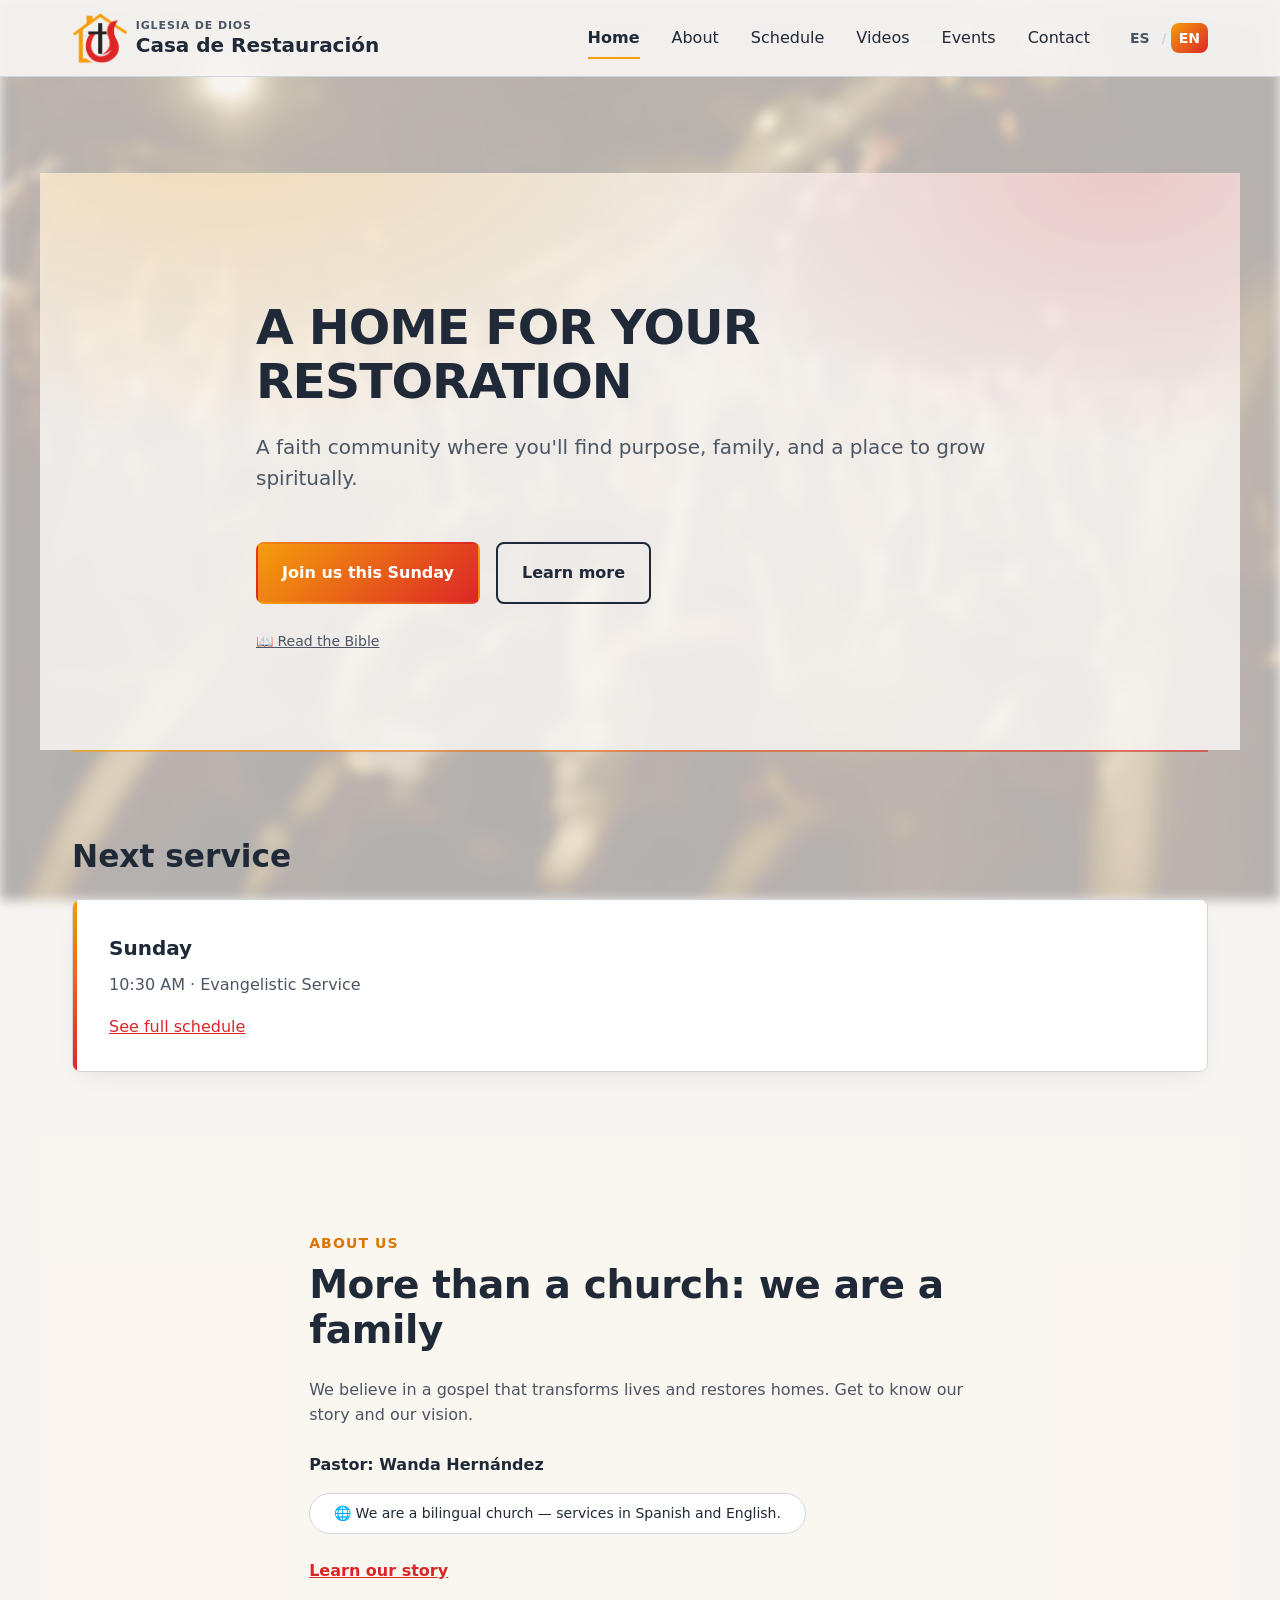
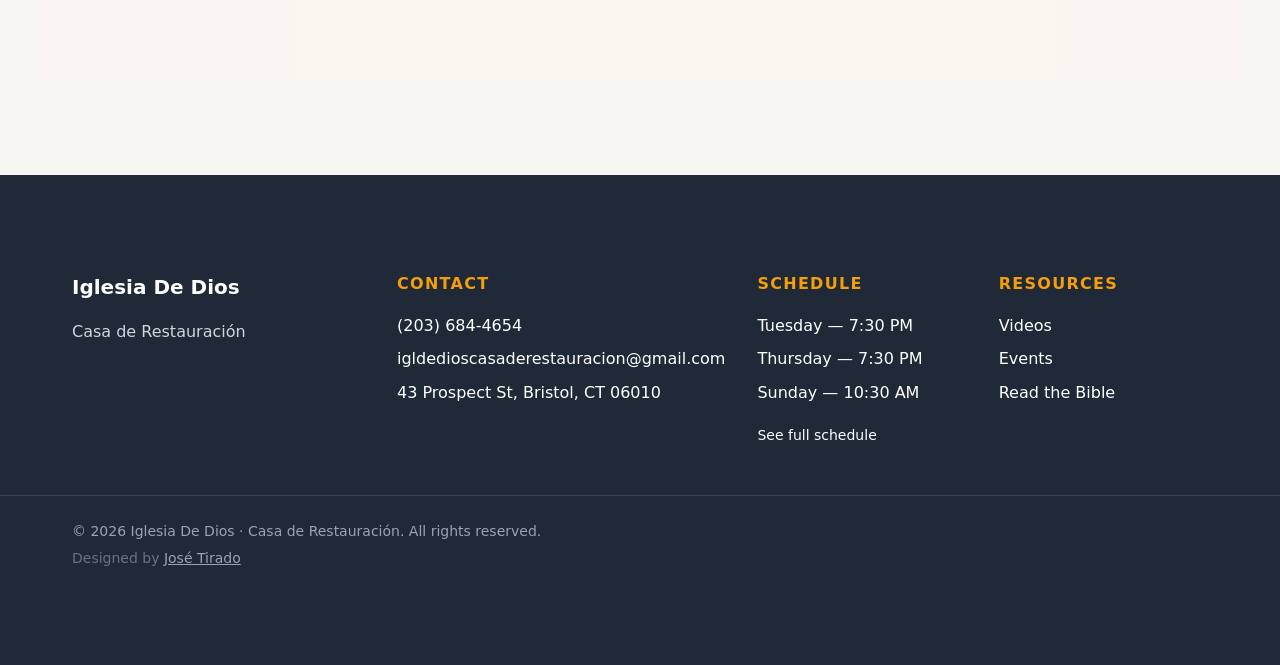
==== commit a98d5d63: "Efecto Parallax, cambio en el logo y agregue nombre de la pastora" ====
--- a/en/index.html
+++ b/en/index.html
@@ -11,6 +11,8 @@
 </head>
 <body>
 
+  <div class="site-bg-photo" aria-hidden="true"></div>
+
   <a class="skip-link" href="#main-content">Skip to main content</a>
 
   <!-- ==========================================================
@@ -20,7 +22,11 @@
     <div class="site-header__inner">
 
       <a class="site-header__brand" href="index.html" aria-label="Iglesia De Dios Casa de Restauración — Home">
-        <img class="site-header__logo" src="../assets/logo.svg" alt="Iglesia De Dios Casa de Restauración">
+        <img class="site-header__logo" src="../assets/logo-icon.png" alt="">
+        <span class="site-header__brand-text">
+          <span class="site-header__brand-text-small">Iglesia De Dios</span>
+          <span class="site-header__brand-text-large">Casa de Restauración</span>
+        </span>
       </a>
 
       <button
@@ -65,7 +71,6 @@
     <div class="container">
 
       <section class="hero" data-component="Hero" aria-labelledby="hero-heading">
-        <div class="hero__photo" aria-hidden="true"></div>
         <div class="hero__inner">
           <h1 id="hero-heading" class="hero__title">
             A home for your restoration
@@ -127,6 +132,8 @@
             We believe in a gospel that transforms lives and restores homes.
             Get to know our story and our vision.
           </p>
+          <p class="about-teaser__pastor">Pastor: Wanda Hernández</p>
+          <p class="about-teaser__bilingual">🌐 We are a bilingual church — services in Spanish and English.</p>
           <a class="about-teaser__link" href="about.html">
             Learn our story
           </a>
--- a/layout.css
+++ b/layout.css
@@ -78,7 +78,7 @@
   max-width: var(--container-max);
   margin-inline: auto;
   padding-inline: var(--container-padding-mobile);
-  height: 84px;
+  height: 76px;
   display: flex;
   align-items: center;
   justify-content: space-between;
@@ -106,8 +106,41 @@
   flex-shrink: 0;
 }
 
+.site-header__brand-text {
+  display: flex;
+  flex-direction: column;
+  line-height: 1.2;
+  white-space: nowrap;
+}
+
+.site-header__brand-text-small {
+  font-size: 11px;
+  font-weight: var(--font-weight-semibold);
+  letter-spacing: var(--tracking-eyebrow);
+  text-transform: uppercase;
+  color: var(--color-base-soft);
+}
+
+.site-header__brand-text-large {
+  font-family: var(--font-display);
+  font-size: var(--text-h4);
+  font-weight: var(--font-weight-bold);
+  color: var(--color-base);
+}
+
+/* En pantallas angostas, el texto completo + el menú compiten por espacio.
+   Ocultamos la línea pequeña y dejamos solo el nombre principal. */
+@media (max-width: 480px) {
+  .site-header__brand-text-small {
+    display: none;
+  }
+  .site-header__brand-text-large {
+    font-size: var(--text-body);
+  }
+}
+
 .site-header__logo {
-  height: 60px;
+  height: 52px;
   width: auto;
   display: block;
 }
@@ -196,7 +229,7 @@
 
   .site-nav {
     position: absolute;
-    top: 84px;
+    top: 76px;
     left: 0;
     right: 0;
     background: var(--color-surface);
@@ -409,6 +442,23 @@
 }
 
 /* --------------------------------------------------------------------------
+   FOTO DE FONDO FIJA — compartida por todo el sitio, no solo el Home.
+   position:fixed la ancla al viewport completo, así se queda quieta
+   mientras el contenido de cada página se desliza por encima al hacer
+   scroll. Va como primer hijo de <body> en cada archivo HTML.
+   -------------------------------------------------------------------------- */
+.site-bg-photo {
+  position: fixed;
+  inset: 0;
+  background: url('assets/hero-bg.jpg') center 30% / cover no-repeat;
+  filter: blur(6px) contrast(1.05);
+  opacity: 0.28;
+  mix-blend-mode: multiply;
+  z-index: 0;
+  pointer-events: none;
+}
+
+/* --------------------------------------------------------------------------
    MAIN
    -------------------------------------------------------------------------- */
 .site-main {
--- a/home.css
+++ b/home.css
@@ -19,7 +19,7 @@
   background:
     radial-gradient(1100px 600px at 15% -10%, rgba(245, 158, 11, 0.22), transparent 55%),
     radial-gradient(900px 550px at 90% 0%, rgba(220, 38, 38, 0.16), transparent 50%),
-    var(--color-cream);
+    rgba(247, 245, 242, 0.85);
   color: var(--color-base);
 }
 
@@ -30,18 +30,8 @@
   }
 }
 
-/* Capa de fotografía: muy desenfocada y tenue, en escala de grises,
-   mezclada por "multiply" para que se funda con el crema en vez de
-   verse como una foto pegada encima. */
-.hero__photo {
-  position: absolute;
-  inset: -20px;
-  background: url('assets/hero-bg.jpg') center 30% / cover no-repeat;
-  filter: blur(16px) grayscale(1) contrast(1.05);
-  opacity: 0.12;
-  mix-blend-mode: multiply;
-  z-index: 0;
-}
+/* .site-bg-photo ahora vive en layout.css (compartida por todo el sitio,
+   no solo el Home). */
 
 .hero__inner {
   position: relative;
@@ -208,7 +198,9 @@
   padding-block: var(--space-8);
   margin-inline: calc(-1 * var(--container-padding-mobile));
   padding-inline: var(--container-padding-mobile);
-  background: var(--color-surface-warm);
+  background: rgba(251, 246, 239, 0.75);
+  position: relative;
+  z-index: 1;
 }
 
 @media (min-width: 768px) {
@@ -249,6 +241,25 @@
   margin: 0 0 var(--space-4);
 }
 
+.about-teaser__pastor {
+  font-size: var(--text-body);
+  font-weight: var(--font-weight-semibold);
+  color: var(--color-base);
+  margin: 0 0 var(--space-3);
+}
+
+.about-teaser__bilingual {
+  width: fit-content;
+  font-size: var(--text-small);
+  font-weight: var(--font-weight-medium);
+  color: var(--color-base);
+  background: var(--color-surface);
+  border: 1px solid var(--color-border-default);
+  border-radius: 999px;
+  padding: var(--space-2) var(--space-4);
+  margin: 0 0 var(--space-4);
+}
+
 .about-teaser__link {
   color: var(--color-scarlet);
   font-weight: var(--font-weight-semibold);
